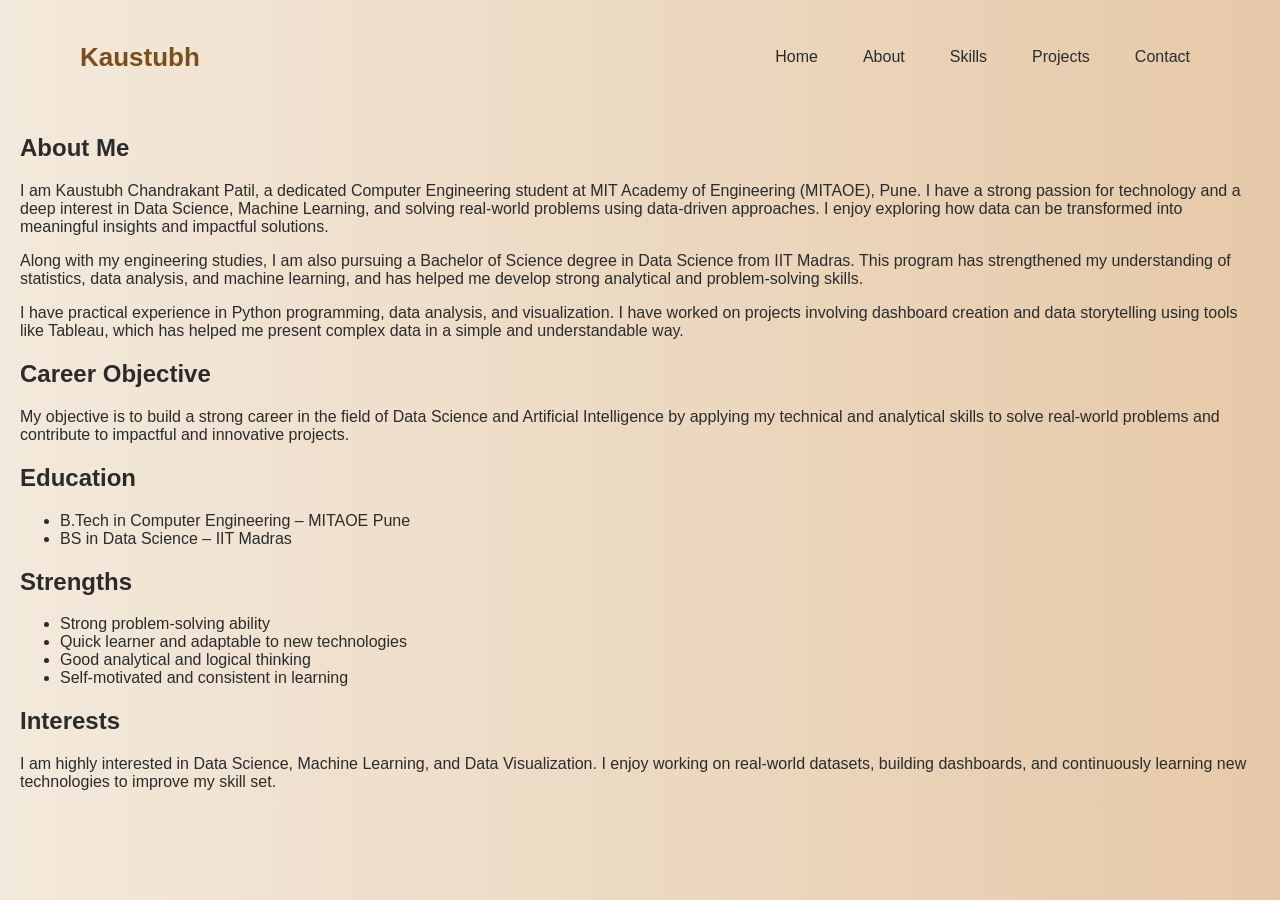
==== about.html @ 54d925f2 "Add files via upload" ====
<!DOCTYPE html>
<html lang="en">
<head>
    <meta charset="UTF-8">
    <meta name="viewport" content="width=device-width, initial-scale=1.0">
    <title>About Me</title>
    <link rel="stylesheet" href="style.css">
</head>
<body>

<header>
    <nav>
    <h2>Kaustubh</h2>

    <ul>
        <li><a href="index.html">Home</a></li>
        <li><a href="about.html">About</a></li>
        <li><a href="skills.html">Skills</a></li>
        <li><a href="projects.html">Projects</a></li>
        <li><a href="contact.html">Contact</a></li>
    </ul>
</nav>
</header>

<section class="content">

    <h1>About Me</h1>

    <p>
        I am Kaustubh Chandrakant Patil, a dedicated Computer Engineering student at MIT Academy of Engineering (MITAOE), Pune. I have a strong passion for technology and a deep interest in Data Science, Machine Learning, and solving real-world problems using data-driven approaches. I enjoy exploring how data can be transformed into meaningful insights and impactful solutions.
    </p>

    <p>
        Along with my engineering studies, I am also pursuing a Bachelor of Science degree in Data Science from IIT Madras. This program has strengthened my understanding of statistics, data analysis, and machine learning, and has helped me develop strong analytical and problem-solving skills.
    </p>

    <p>
        I have practical experience in Python programming, data analysis, and visualization. I have worked on projects involving dashboard creation and data storytelling using tools like Tableau, which has helped me present complex data in a simple and understandable way.
    </p>

    <h2>Career Objective</h2>
    <p>
        My objective is to build a strong career in the field of Data Science and Artificial Intelligence by applying my technical and analytical skills to solve real-world problems and contribute to impactful and innovative projects.
    </p>

    <h2>Education</h2>
    <ul>
        <li>B.Tech in Computer Engineering – MITAOE Pune</li>
        <li>BS in Data Science – IIT Madras</li>
    </ul>

    <h2>Strengths</h2>
    <ul>
        <li>Strong problem-solving ability</li>
        <li>Quick learner and adaptable to new technologies</li>
        <li>Good analytical and logical thinking</li>
        <li>Self-motivated and consistent in learning</li>
    </ul>

    <h2>Interests</h2>
    <p>
        I am highly interested in Data Science, Machine Learning, and Data Visualization. I enjoy working on real-world datasets, building dashboards, and continuously learning new technologies to improve my skill set.
    </p>

</section>
---- style.css ----
/* ===== GLOBAL ===== */

* {
    box-sizing: border-box;
}

body {
    margin: 0;
    padding: 0 20px; /* THIS fixes edge touching */
}
body {
    margin: 0;
    font-family: 'Poppins', sans-serif;
    background: linear-gradient(to right, #f3e9dc, #e6c9a8);
    color: #2b2b2b;
}

/* ===== HEADER ===== */
header {
    padding: 20px 60px;
}

nav {
    display: flex;
    justify-content: space-between;
    align-items: center;
    flex-wrap: wrap;
}

nav h2 {
    color: #7a4e1d;
    font-weight: bold;
    font-size: 26px;
}

/* NAV ROW */
nav ul {
    list-style: none;
    display: flex;
    gap: 25px;
    margin: 0;
    padding: 0;
}

nav ul li a {
    text-decoration: none;
    color: #2b2b2b;
    font-weight: 500;
    transition: 0.3s;
    padding: 6px 10px;
    border-radius: 6px;
}

nav ul li a:hover {
    color: #a97442;
    background: rgba(169, 116, 66, 0.15);
}

/* ===== HERO SECTION ===== */
.hero {
    padding: 60px;
}

.hero-container {
    display: flex;
    align-items: center;
    justify-content: space-between;
    gap: 60px;
}

/* IMAGE */
.hero-image {
    flex: 1;
    text-align: center;
}

.hero-image img {
    width: 300px;
    height: 300px;
    border-radius: 50%;
    object-fit: cover;
    border: 6px solid #d2b48c;
}

/* TEXT */
.hero-text {
    flex: 1.2;
}

.hero-text h1 {
    font-size: 48px;
    margin-bottom: 10px;
}

.hero-text p {
    font-size: 16px;
    line-height: 1.6;
    margin-top: 10px;
}

/* ===== FOOTER ===== */
footer {
    text-align: center;
    padding: 15px;
    color: #555;
}

.social-icons {
    margin-top: 20px;
    display: flex;
    gap: 15px;
    align-items: center;
}

.social-icons a img {
    width: 40px;
    height: 40px;
    transition: 0.3s;
}

.social-icons a img:hover {
    transform: scale(1.2);
}

/* ===== RESPONSIVE ===== */
@media (max-width: 768px) {

    nav {
        flex-direction: column;
    }

    nav ul {
        flex-direction: column;
        align-items: center;
        gap: 10px;
        margin-top: 10px;
    }

    .hero-container {
        flex-direction: column;
        text-align: center;
    }

    .hero-text h1 {
        font-size: 32px;
    }

    .hero-image img {
        width: 200px;
        height: 200px;
    }
}
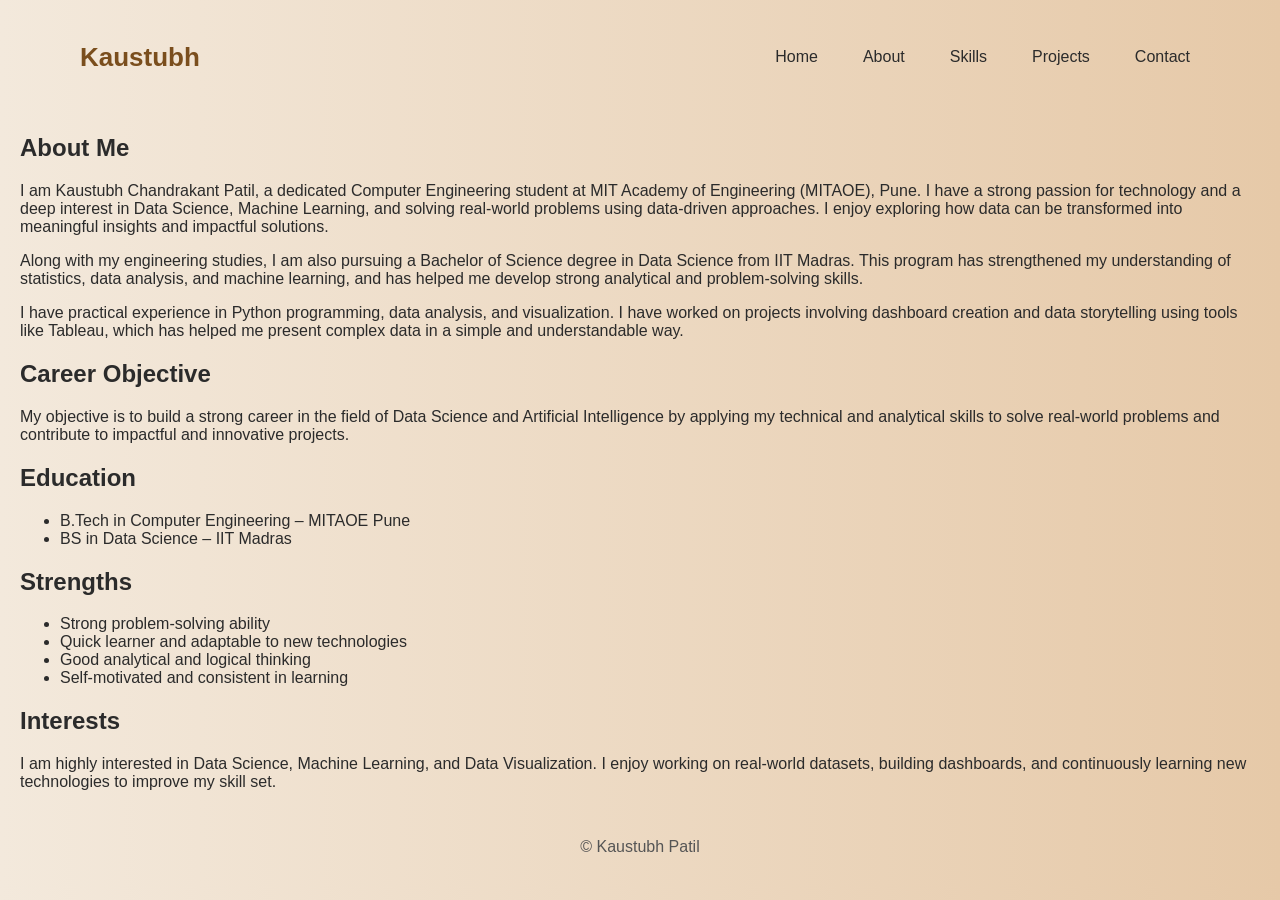
==== commit 66f8fdfa: "Add footer to about.html Added footer with copyright information." ====
--- a/about.html
+++ b/about.html
@@ -62,4 +62,7 @@
         I am highly interested in Data Science, Machine Learning, and Data Visualization. I enjoy working on real-world datasets, building dashboards, and continuously learning new technologies to improve my skill set.
     </p>
 
-</section>+</section>
+<footer>
+    <p>© Kaustubh Patil</p>
+</footer>
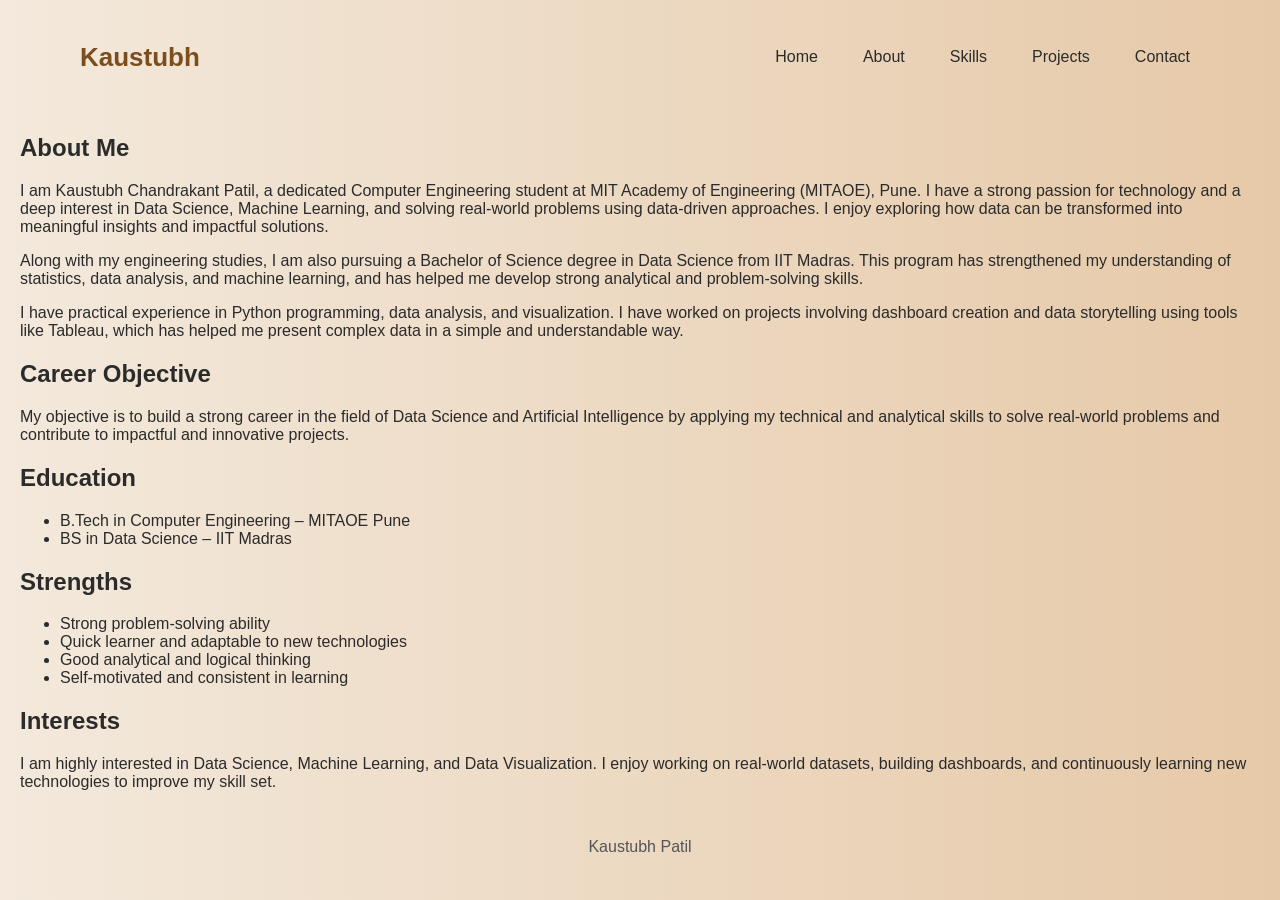
==== commit d405e3cc: "Update about.html" ====
--- a/about.html
+++ b/about.html
@@ -64,5 +64,5 @@
 
 </section>
 <footer>
-    <p>© Kaustubh Patil</p>
+    <p>Kaustubh Patil</p>
 </footer>
